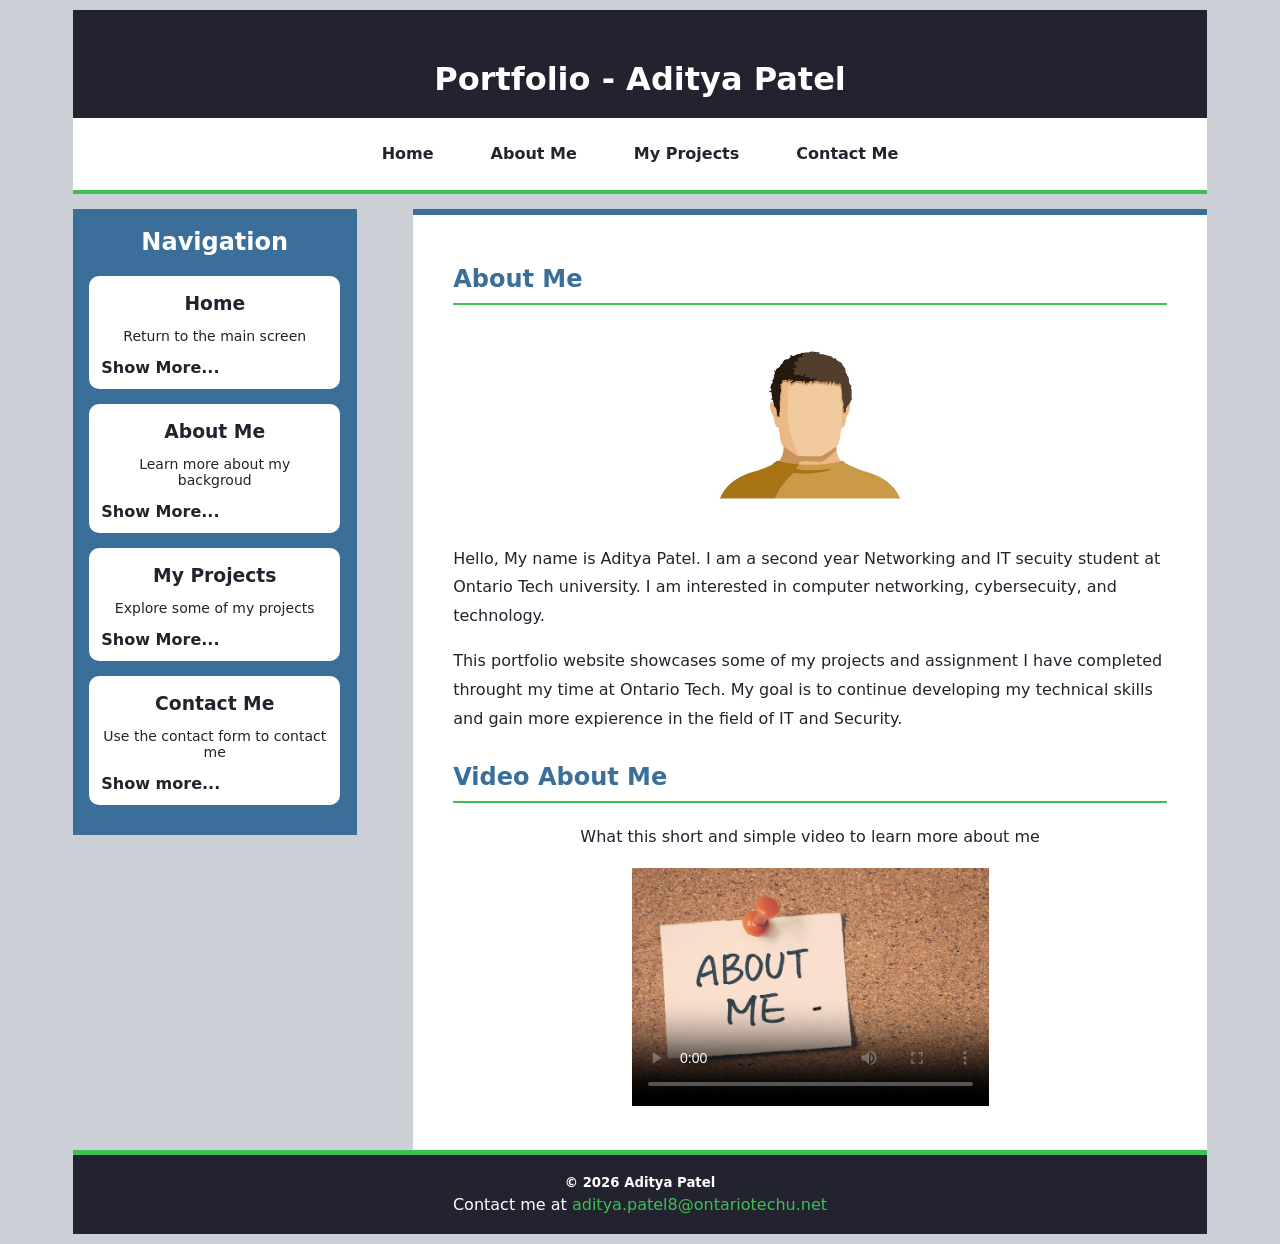
==== aboutme.html @ f367bc7e "Finished about me website" ====
<!DOCTYPE html>
<html lang="en">
<head>
    <meta charset="UTF-8">
    <meta name="viewport" content="width=device-width, initial-scale=1.0">
    <title>About Me</title>
    <link rel="stylesheet" href="project.css" type="text/css">
</head>
<body>
    <div id="wrapper">
        <header>
            <h1>Portfolio - Aditya Patel</h1>

            <nav>
                <h4>
                    <a href="homepage.html">Home</a> |
                    <a href="aboutme.html">About Me</a> |
                    <a href="projects.html">My Projects</a> |
                    <a href="contact.html">Contact Me</a>
                </h4>
            </nav>
        </header>

        <aside>
            <h2>Navigation</h2>

            <section class="box">
                <h3>Home</h3>
                <p>Return to the main screen</p>
                <a href="aboutme.html">Show More...</a>
            </section>

            <section class="box">
                <h3>About Me</h3>
                <p>Learn more about my backgroud</p>
                <a href="aboutme.html">Show More...</a>
            </section>

            <section class="box">
                <h3>My Projects</h3>
                <p>Explore some of my projects</p>
                <a href="projects.html">Show More...</a>
            </section>

            <section class="box">
                <h3>Contact Me</h3>
                <p>Use the contact form to contact me</p>
                <a href="contact.html">Show more...</a>
            </section>
        </aside>

        <main>
            <article>
                <h2>About Me</h2>

                <img src="myimage.jpg"
                alt="Photo of Aditya Patel"
                class="profile-photo">

                <p>Hello, My name is Aditya Patel. I am a second year Networking and IT secuity student at Ontario Tech university. I am interested in computer networking, cybersecuity, and technology.</p>

                <p>This portfolio website showcases some of my projects and assignment I have completed throught my time at Ontario Tech. My goal is to continue developing my technical skills and gain more expierence in the field of IT and Security.</p>

                <section class="video-section">
                    <h2>Video About Me</h2>
                    <p>What this short and simple video to learn more about me</p>
                    <video
                        id="video"
                        controls 
                        width="640" height="480"
                        loop
                        poster="introvideo.jpg"
                        preload="auto">
        
                        <source src="introductionvideo.mp4" type="video/mp4">
                    </video>
                </section>

            </article>
        </main>

        <footer>
            <h5>&copy; 2026 Aditya Patel</h5>

            <address>
                <p>
                    Contact me at
                    <a href="mailto:aditya.patel8@ontariotechu.net">
                        aditya.patel8@ontariotechu.net
                    </a>
                </p>
            </address>
        </footer>
    </div>
    
</body>
</html>
---- project.css ----
body
{
    margin: 5px;
    padding: 5px;
    background-color: #CCCFD5;
    font-family: system-ui, -apple-system, BlinkMacSystemFont, 'Segoe UI', Roboto, Oxygen, Ubuntu, Cantarell, 'Open Sans', 'Helvetica Neue', sans-serif;
    color: #22232E;
}

#wrapper
{
    width: 90%;
    margin: auto;
}

header
{
    background-color: #22232E;
    color: #FFFFFF;
    text-align: center;
    padding-top: 30px;
}

header h1
{
    margin: 0px;
    padding: 20px;
}

nav
{
    background-color: #FFFFFF;
    padding: 5px;
    border-bottom: 4px solid #3DBF56
}

nav a
{
    color: #22232E;
    text-decoration: none;
    margin: 20px;
}

nav a:hover
{
    color: #3DBF56; 
}

aside
{
    width: 25%;
    min-height: 500px;
    float: left;
    background-color: #3b6f99;
    color: white;
    text-align: centre;
    margin-top: 15px;
    padding-bottom: 15px;
}

aside h2
{
    text-align: center;
}

.box
{
    width: 80%;
    margin: 15px auto;
    padding: 12px;
    background-color: white;
    color: #22232E;
    border-radius: 10px
}

.box h3
{
    color: #22232E;
    margin-top: 5px;
    margin-bottom: 10px;
    text-align: center;
}



.box p
{
    font-size: 14px;
    text-align: center;
}

.box a
{
    color: #22232e;
    font-weight: bold;
    text-decoration: none;
    text-align: center;
}

.box a:hover
{
    color: #3DBF56
}

main
{
    width: 70%;
    min-height: 500px;
    float: right;
    background-color: #fff;
    color: #22232E;
    margin-top: 15px;
    border-top: 6px solid #3b6f99;

}

article
{
    padding: 40px;
}

article h2
{
    text-align: left;
    color: #3b6f99;
    border-bottom: 2px solid #3DBF56;
    padding-bottom: 10px;
    margin-top: 10px;

}

article p
{
    line-height: 1.8;
    font-size: 16px;
}

footer
{
    clear: both;
    background-color: #22232e;
    color: white;
    text-align: center;
    padding: 15px;
    margin-top: 15px;
    border-top: 5px solid #3DBF56
}

footer h5
{
    margin: 5px;
}

footer p
{
    margin: 5px;
}

footer a
{
    color: #3dbf56;
    text-decoration: none;
}

address
{
    font-style: normal;
}

.profile-photo
{
    width: 200px;
    height: 200px;
    display: block;
    margin: 20px auto;
    border-radius: 10px;
}

.video-section
{
    text-align:center;
    margin-top: 30px;

}

.video-section video
{
    width: 50%;
    height: auto;

}
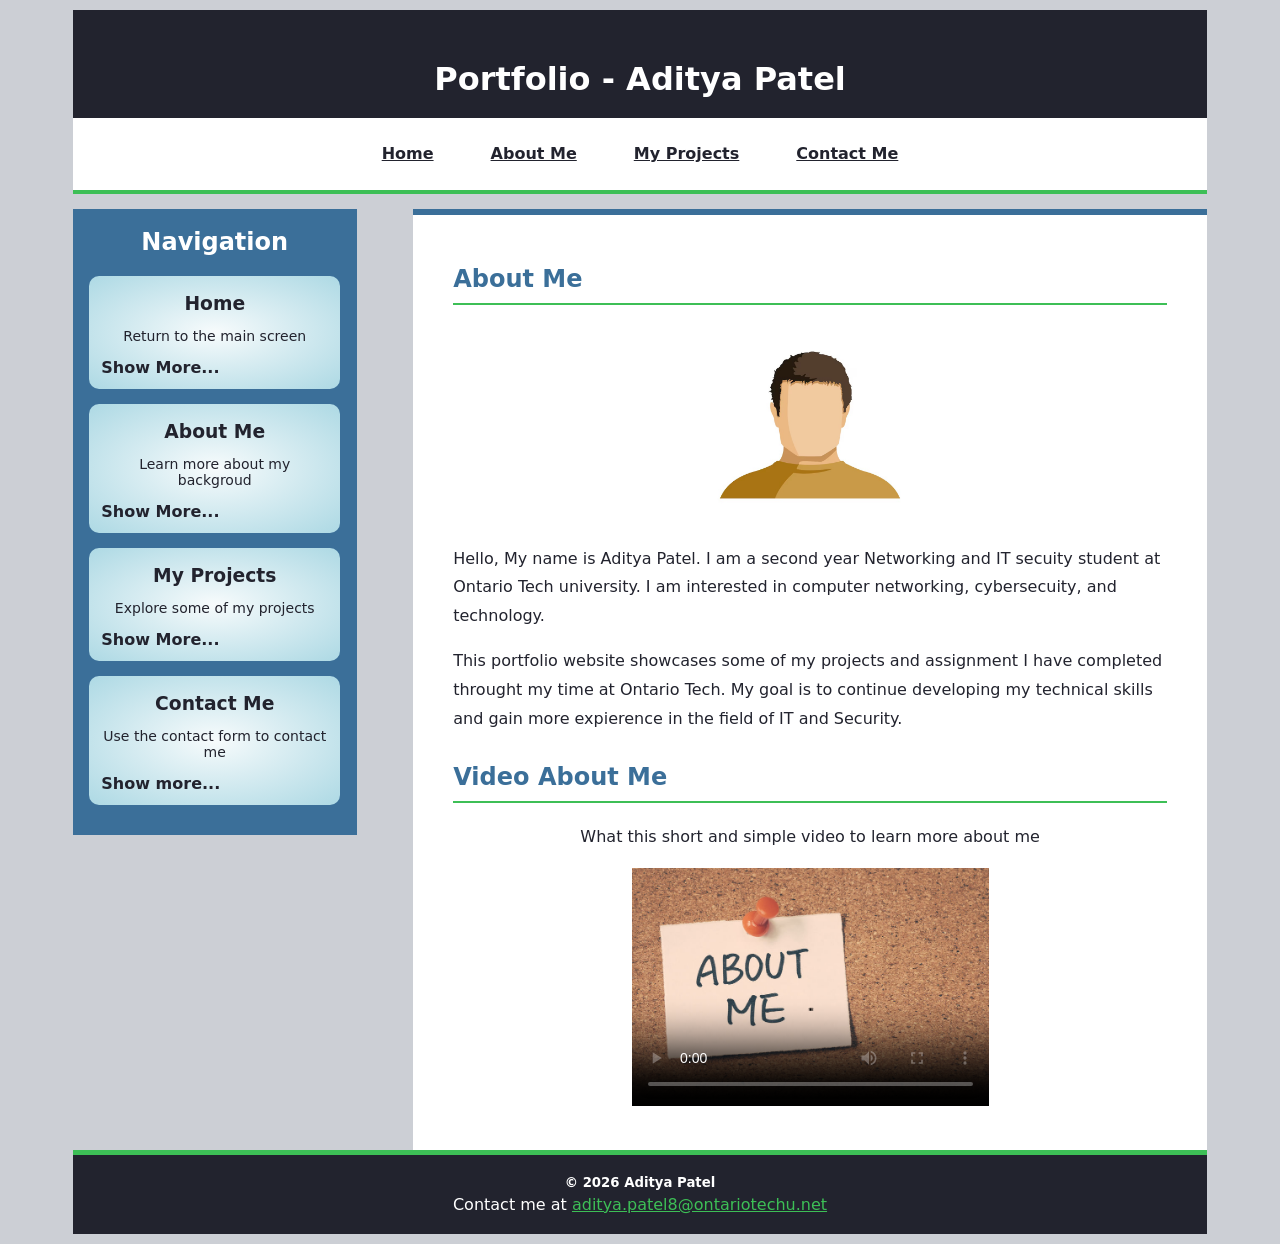
==== commit 52d138a7: "implemented radial-gradient to boxes" ====
--- a/aboutme.html
+++ b/aboutme.html
@@ -13,7 +13,7 @@
 
             <nav>
                 <h4>
-                    <a href="homepage.html">Home</a> |
+                    <a href="index.html">Home</a> |
                     <a href="aboutme.html">About Me</a> |
                     <a href="projects.html">My Projects</a> |
                     <a href="contact.html">Contact Me</a>
@@ -27,7 +27,7 @@
             <section class="box">
                 <h3>Home</h3>
                 <p>Return to the main screen</p>
-                <a href="aboutme.html">Show More...</a>
+                <a href="index.html">Show More...</a>
             </section>
 
             <section class="box">
@@ -67,7 +67,7 @@
                     <video
                         id="video"
                         controls 
-                        width="640" height="480"
+                        width="900" height="675"
                         loop
                         poster="introvideo.jpg"
                         preload="auto">
--- a/project.css
+++ b/project.css
@@ -37,7 +37,6 @@
 nav a
 {
     color: #22232E;
-    text-decoration: none;
     margin: 20px;
 }
 
@@ -63,12 +62,18 @@
     text-align: center;
 }
 
+aside a
+{
+    text-align: center;
+}
+
 .box
 {
     width: 80%;
     margin: 15px auto;
     padding: 12px;
-    background-color: white;
+    /* Permalink - use to edit and share this gradient: https://colorzilla.com/gradient-editor/#f7fbfc+0,d9edf2+40,add9e4+100;Blue+3D+%231 */
+background: radial-gradient(ellipse at center, rgba(247,251,252,1) 0%,rgba(217,237,242,1) 40%,rgba(173,217,228,1) 100%); /* W3C, IE10+, FF16+, Chrome26+, Opera12+, Safari7+ */
     color: #22232E;
     border-radius: 10px
 }
@@ -159,7 +164,7 @@
 footer a
 {
     color: #3dbf56;
-    text-decoration: none;
+
 }
 
 address
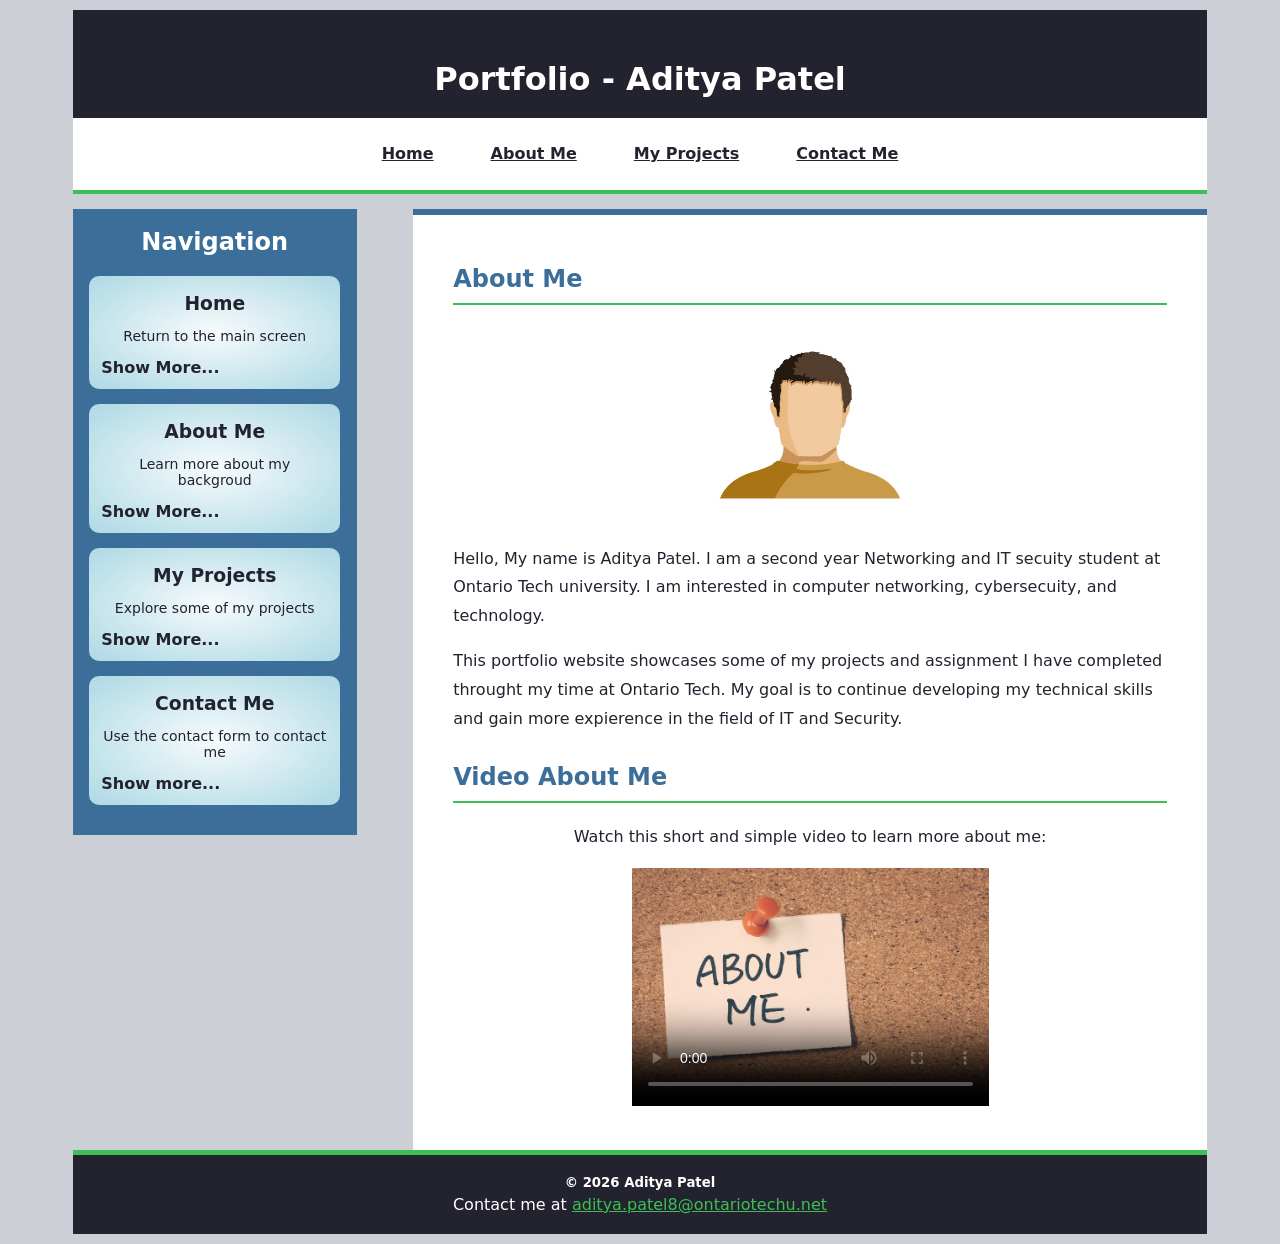
==== commit 3eed1012: "created separate CSS files for different view ports" ====
--- a/aboutme.html
+++ b/aboutme.html
@@ -4,7 +4,9 @@
     <meta charset="UTF-8">
     <meta name="viewport" content="width=device-width, initial-scale=1.0">
     <title>About Me</title>
-    <link rel="stylesheet" href="project.css" type="text/css">
+    <link rel="stylesheet" href="project.css" type="text/css" media="only screen and (min-width:960px)">
+    <link href="tablet.css" rel="stylesheet" type="text/css" media="only screen and (min-width:481px) and (max-width:960px)">
+    <link href="phone.css" rel="stylesheet" type="text/css" media="only screen and (max-width:480px)">
 </head>
 <body>
     <div id="wrapper">
@@ -63,7 +65,7 @@
 
                 <section class="video-section">
                     <h2>Video About Me</h2>
-                    <p>What this short and simple video to learn more about me</p>
+                    <p>Watch this short and simple video to learn more about me:</p>
                     <video
                         id="video"
                         controls 
--- a/project.css
+++ b/project.css
@@ -48,7 +48,6 @@
 aside
 {
     width: 25%;
-    min-height: 500px;
     float: left;
     background-color: #3b6f99;
     color: white;
@@ -193,4 +192,31 @@
     width: 50%;
     height: auto;
 
+}
+
+.projects-main
+{
+    min-height: 900px;
+}
+
+.projects
+{
+    width: 90px;
+    margin: 20px auto;
+    padding: 15px;
+    background-color: #f2f2f2;
+    color: #22232E;
+    border-left: 5px solid #4682b4;
+    border-radius: 5px;
+}
+
+.project h3
+{
+    color: #4682b4;
+    margin-top: 5px;
+}
+
+.project p
+{
+    line-height: 1.5;
 }
--- a/tablet.css
+++ b/tablet.css
@@ -0,0 +1,294 @@
+body
+{
+    margin: 5px;
+    padding: 5px;
+    background-color: #CCCFD5;
+    font-family: system-ui, -apple-system, BlinkMacSystemFont, 'Segoe UI', Roboto, Oxygen, Ubuntu, Cantarell, 'Open Sans', 'Helvetica Neue', sans-serif;
+    color: #22232E;
+}
+
+#wrapper
+{
+    width: 95%;
+    margin: auto;
+}
+
+header
+{
+    background: #22232E;
+    color: #FFFFFF;
+    text-align: center;
+    padding-top: 20px;
+}
+
+header h1
+{
+    margin: 0px;
+    padding: 20px;
+}
+
+nav
+{
+    background-color: #FFFFFF;
+    padding: 5px;
+    text-align: center;
+    border-bottom: 4px solid #3DBF56;
+}
+
+nav a
+{
+    color: #22232E;
+    margin: 10px;
+}
+
+nav a:hover
+{
+    color: #3DBF56;
+}
+
+aside
+{
+    width: 100%;
+    float: none;
+    background-color: #3b6f99;
+    color: white;
+    text-align: center;
+    margin-top: 15px;
+    padding-top: 10px;
+    padding-bottom: 15px;
+}
+
+aside h2
+{
+    text-align: center;
+}
+
+aside a
+{
+    text-align: center;
+}
+
+.box
+{
+    width: 42%;
+    float: left;
+    margin: 2%;
+    padding: 12px;
+/* Permalink - use to edit and share this gradient: https://colorzilla.com/gradient-editor/#f7fbfc+0,d9edf2+40,add9e4+100;Blue+3D+%231 */
+background: radial-gradient(ellipse at center, rgba(247,251,252,1) 0%,rgba(217,237,242,1) 40%,rgba(173,217,228,1) 100%); /* W3C, IE10+, FF16+, Chrome26+, Opera12+, Safari7+ */
+    color: #22232E;
+    border-radius: 10px;
+}
+
+.box h3
+{
+    color: #22232E;
+    margin-top: 5px;
+    margin-bottom: 10px;
+    text-align: center;
+}
+
+.box p
+{
+    font-size: 14px;
+    text-align: center;
+}
+
+.box a
+{
+    color: #22232E;
+    font-weight: bold;
+    text-decoration: none;
+    text-align: center;
+}
+
+.box a:hover
+{
+    color: #3DBF56;
+}
+
+main
+{
+    clear: both;
+    width: 100%;
+    min-height: 500px;
+    float: none;
+    background-color: #FFFFFF;
+    color: #22232E;
+    margin-top: 15px;
+    border-top: 6px solid #3b6f99;
+}
+
+article
+{
+    padding: 30px;
+}
+
+article h2
+{
+    text-align: left;
+    color: #3b6f99;
+    border-bottom: 2px solid #3DBF56;
+    padding-bottom: 10px;
+    margin-top: 10px;
+}
+
+article p
+{
+    line-height: 1.8;
+    font-size: 16px;
+}
+
+.profile-photo
+{
+    width: 30%;
+    height: auto;
+    display: block;
+    margin: 20px auto;
+    border-radius: 10px;
+}
+
+.video-section
+{
+    text-align: center;
+    margin-top: 30px;
+}
+
+.video-section video
+{
+    width: 75%;
+    height: auto;
+}
+
+.projects-main
+{
+    min-height: 900px;
+}
+
+.project
+{
+    width: 85%;
+    margin: 20px auto;
+    padding: 15px;
+    background-color: #F2F2F2;
+    color: #22232E;
+    border-left: 5px solid #4682B4;
+    border-radius: 5px;
+}
+
+.project h3
+{
+    color: #4682B4;
+    margin-top: 5px;
+}
+
+.project p
+{
+    line-height: 1.5;
+}
+
+.contact-me
+{
+    text-align: center;
+    color: #22232E;
+    margin-bottom: 25px;
+}
+
+form
+{
+    width: 80%;
+    margin: 20px auto;
+    padding: 25px;
+    background-color: #F2F2F2;
+    color: #22232E;
+    border-radius: 10px;
+}
+
+form p
+{
+    width: 100%;
+    margin: 20px 0px;
+}
+
+form label
+{
+    font-weight: bold;
+}
+
+form input[type="text"],form input[type="email"],form input[type="tel"],form input[list]
+{
+    width: 90%;
+    padding: 10px;
+    margin-top: 8px;
+    border: 1px solid #CCCFD5;
+    border-radius: 5px;
+}
+
+form textarea
+{
+    width: 90%;
+    padding: 10px;
+    margin-top: 8px;
+    border: 1px solid #CCCFD5;
+    border-radius: 5px;
+}
+
+form select
+{
+    width: 90%;
+    padding: 10px;
+    margin-top: 8px;
+    border: 1px solid #CCCFD5;
+    border-radius: 5px;
+}
+
+form input[type="checkbox"],form input[type="radio"]
+{
+    margin: 10px 5px;
+}
+
+form input[type="submit"],form input[type="reset"]
+{
+    background-color: #4682B4;
+    color: white;
+    border: none;
+    padding: 12px 25px;
+    margin-right: 10px;
+    border-radius: 5px;
+}
+
+form input[type="submit"]:hover,form input[type="reset"]:hover
+{
+    background-color: #3DBF56;
+}
+
+footer
+{
+    clear: both;
+    background-color: #22232e;
+    color: white;
+    text-align: center;
+    padding: 15px;
+    margin-top: 15px;
+    border-top: 5px solid #3DBF56;
+}
+
+footer h5
+{
+    margin: 5px;
+}
+
+footer p
+{
+    margin: 5px;
+}
+
+footer a
+{
+    color: #3DBF56;
+}
+
+address
+{
+    font-style: normal;
+}
--- a/phone.css
+++ b/phone.css
@@ -0,0 +1,296 @@
+body
+{
+    margin: 0 px;
+    padding: 0 px;
+    background-color: #CCCFD5;
+    font-family: system-ui, -apple-system, BlinkMacSystemFont, 'Segoe UI', Roboto, Oxygen, Ubuntu, Cantarell, 'Open Sans', 'Helvetica Neue', sans-serif;
+    color: #22232E;
+}
+
+#wrapper
+{
+    width: 100%;
+    margin: auto;
+}
+
+header
+{
+    background: #22232E;
+    color: #FFFFFF;
+    text-align: center;
+    padding-top: 10px;
+}
+
+header h1
+{
+    margin: 0px;
+    padding: 15px;
+    font-size: 24px;
+}
+
+nav
+{
+    background-color: #FFFFFF;
+    padding: 5px;
+    text-align: center;
+    border-bottom: 4px solid #3DBF56;
+}
+
+nav a
+{
+    color: #22232E;
+    margin: 5px;
+    display: block;
+    padding: 8px;
+}
+
+nav a:hover
+{
+    color: #3DBF56;
+}
+
+aside
+{
+    width: 100%;
+    float: none;
+    background-color: #3b6f99;
+    color: white;
+    text-align: center;
+    margin-top: 10px;
+    padding-top: 10px;
+    padding-bottom: 15px;
+}
+
+aside h2
+{
+    text-align: center;
+}
+
+aside a
+{
+    text-align: center;
+}
+
+.box
+{
+    width: 85%;
+    float: none;
+    margin: 15% auto;
+    padding: 12px;
+/* Permalink - use to edit and share this gradient: https://colorzilla.com/gradient-editor/#f7fbfc+0,d9edf2+40,add9e4+100;Blue+3D+%231 */
+background: radial-gradient(ellipse at center, rgba(247,251,252,1) 0%,rgba(217,237,242,1) 40%,rgba(173,217,228,1) 100%); /* W3C, IE10+, FF16+, Chrome26+, Opera12+, Safari7+ */
+    color: #22232E;
+    border-radius: 10px;
+}
+
+.box h3
+{
+    color: #22232E;
+    margin-top: 5px;
+    margin-bottom: 10px;
+    text-align: center;
+}
+
+.box p
+{
+    font-size: 14px;
+    text-align: center;
+}
+
+.box a
+{
+    color: #22232E;
+    font-weight: bold;
+    text-decoration: none;
+    text-align: center;
+}
+
+.box a:hover
+{
+    color: #3DBF56;
+}
+
+main
+{
+    width: 100%;
+    min-height: 0px;
+    float: none;
+    background-color: #FFFFFF;
+    color: #22232E;
+    margin-top: 10px;
+    border-top: 6px solid #3b6f99;
+}
+
+article
+{
+    padding: 20px;
+}
+
+article h2
+{
+    text-align: center;
+    color: #3b6f99;
+    border-bottom: 2px solid #3DBF56;
+    padding-bottom: 10px;
+    margin-top: 10px;
+}
+
+article p
+{
+    line-height: 1.6;
+    font-size: 15px;
+}
+
+.profile-photo
+{
+    width: 65%;
+    height: auto;
+    display: block;
+    margin: 15px auto;
+    border-radius: 10px;
+}
+
+.video-section
+{
+    text-align: center;
+    margin-top: 20px;
+}
+
+.video-section video
+{
+    width: 100%;
+    height: auto;
+}
+
+.projects-main
+{
+    min-height: 0px;
+}
+
+.project
+{
+    width: 85%;
+    margin: 15px auto;
+    padding: 15px;
+    background-color: #F2F2F2;
+    color: #22232E;
+    border-left: 5px solid #4682B4;
+    border-radius: 5px;
+}
+
+.project h3
+{
+    color: #4682B4;
+    margin-top: 5px;
+}
+
+.project p
+{
+    line-height: 1.5;
+}
+
+.contact-me
+{
+    text-align: center;
+    color: #22232E;
+    margin-bottom: 20px;
+}
+
+form
+{
+    width: 80%;
+    margin: 15px auto;
+    padding: 20px;
+    background-color: #F2F2F2;
+    color: #22232E;
+    border-radius: 10px;
+}
+
+form p
+{
+    width: 100%;
+    margin: 15px 0px;
+}
+
+form label
+{
+    font-weight: bold;
+}
+
+form input[type="text"],form input[type="email"],form input[type="tel"],form input[list]
+{
+    width: 90%;
+    padding: 10px;
+    margin-top: 8px;
+    border: 1px solid #CCCFD5;
+    border-radius: 5px;
+}
+
+form textarea
+{
+    width: 90%;
+    padding: 10px;
+    margin-top: 8px;
+    border: 1px solid #CCCFD5;
+    border-radius: 5px;
+}
+
+form select
+{
+    width: 95%;
+    padding: 10px;
+    margin-top: 8px;
+    border: 1px solid #CCCFD5;
+    border-radius: 5px;
+}
+
+form input[type="checkbox"],form input[type="radio"]
+{
+    margin: 10px 5px;
+}
+
+form input[type="submit"],form input[type="reset"]
+{
+    background-color: #4682B4;
+    color: white;
+    border: none;
+    padding: 12px 20px;
+    margin-right: 5px;
+    border-radius: 5px;
+}
+
+form input[type="submit"]:hover,form input[type="reset"]:hover
+{
+    background-color: #3DBF56;
+}
+
+footer
+{
+    clear: both;
+    background-color: #22232e;
+    color: white;
+    text-align: center;
+    padding: 15px;
+    margin-top: 10px;
+    border-top: 5px solid #3DBF56;
+}
+
+footer h5
+{
+    margin: 5px;
+}
+
+footer p
+{
+    margin: 5px;
+}
+
+footer a
+{
+    color: #3DBF56;
+}
+
+address
+{
+    font-style: normal;
+}
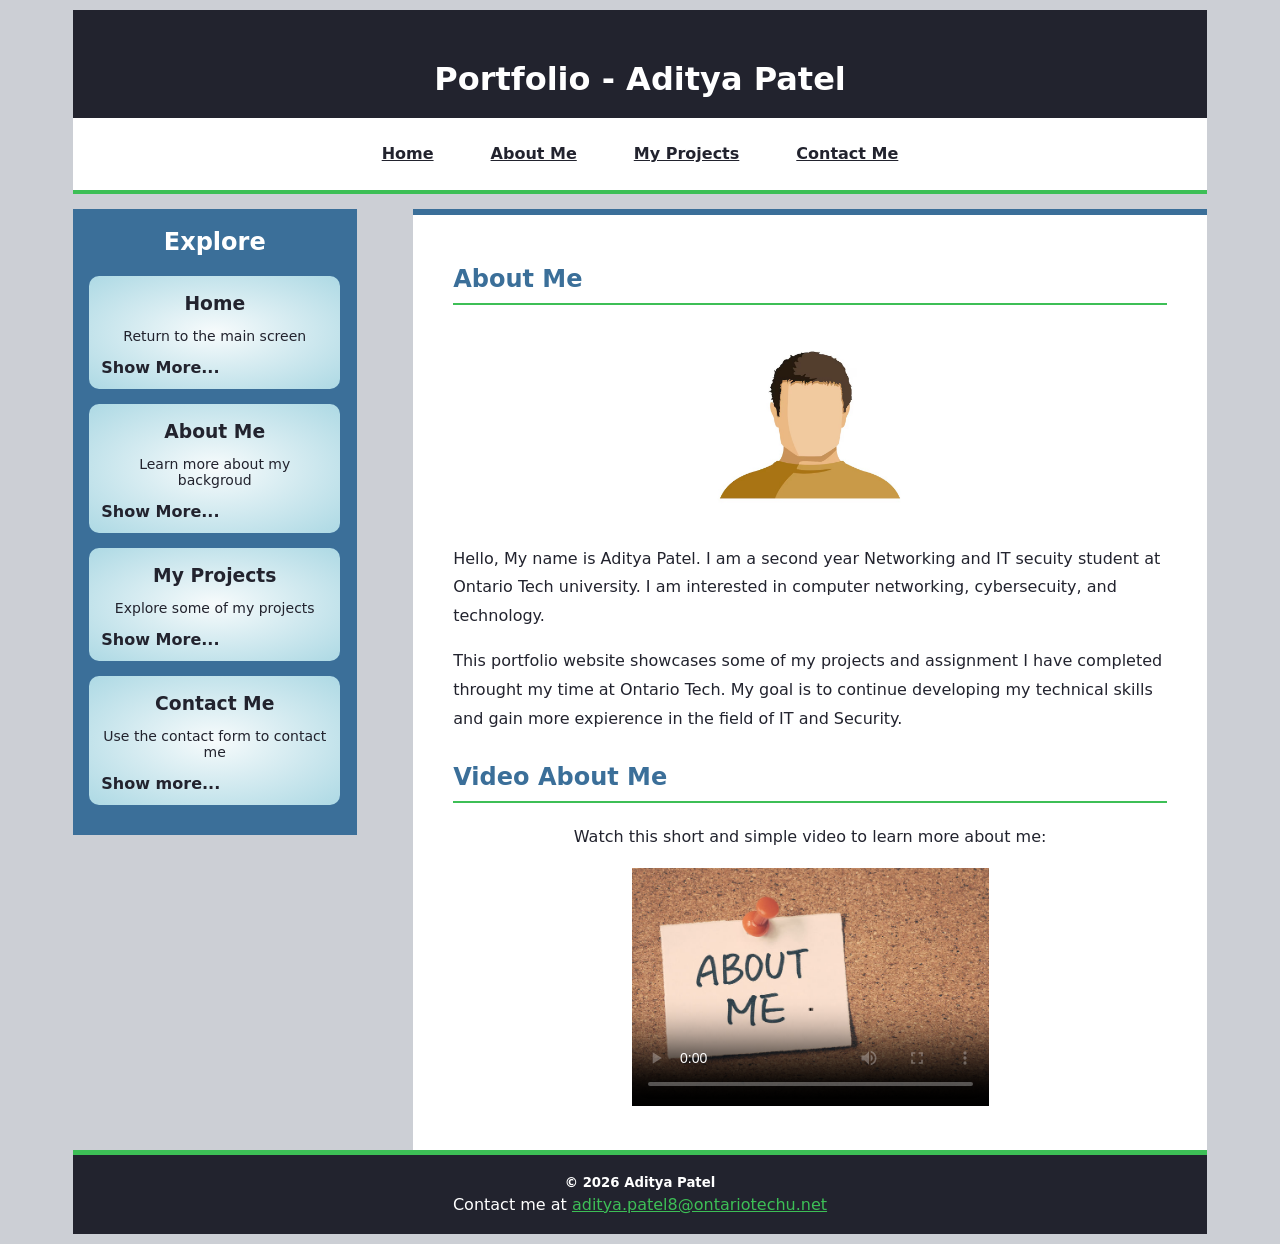
==== commit 5018e953: "changed 'navigation' to 'explore'" ====
--- a/aboutme.html
+++ b/aboutme.html
@@ -24,7 +24,7 @@
         </header>
 
         <aside>
-            <h2>Navigation</h2>
+            <h2>Explore</h2>
 
             <section class="box">
                 <h3>Home</h3>
